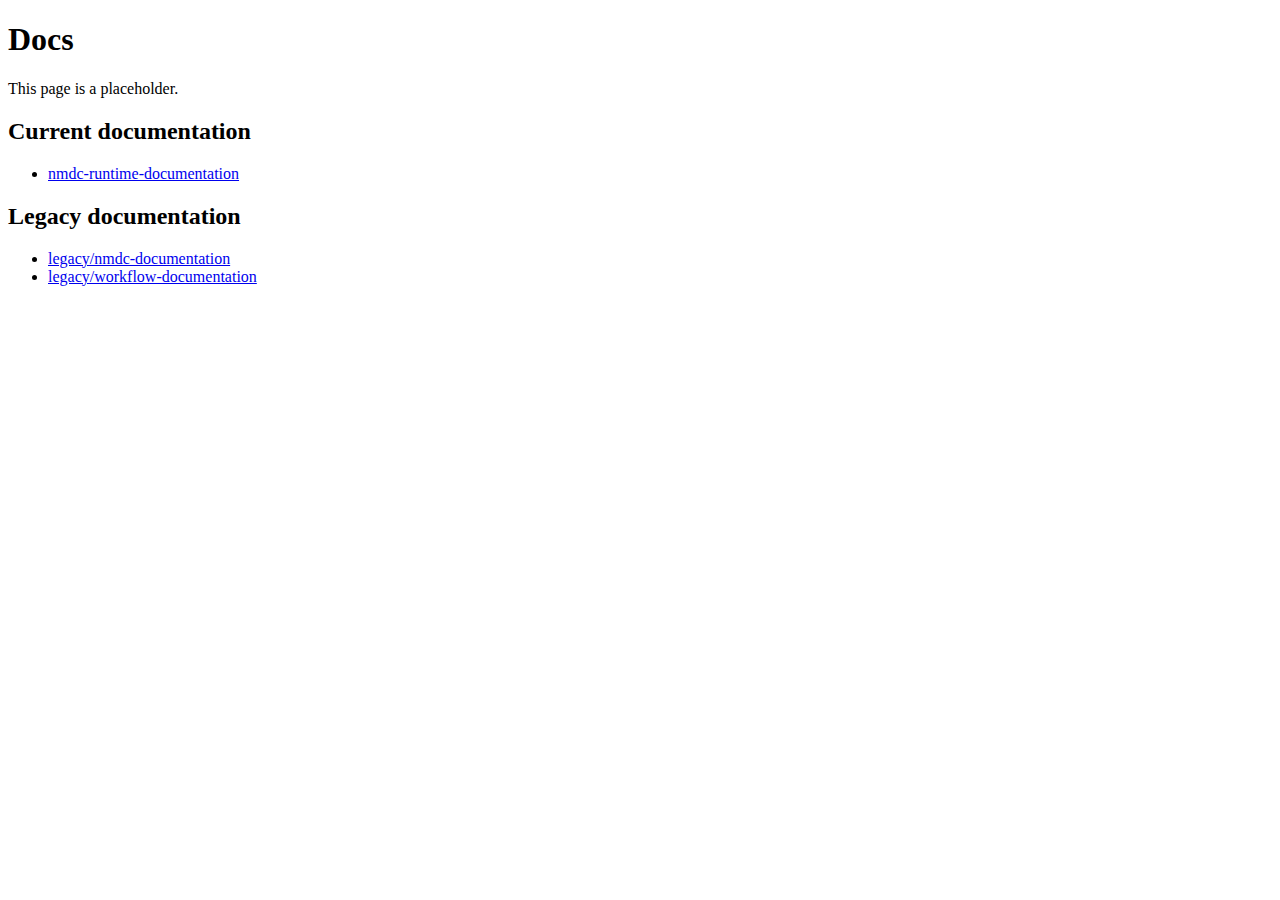
==== content/index.html @ 5e43f149 "Incorporate NMDC Runtime documentation into GitHub Pages site" ====
<!DOCTYPE html>
<html lang="en">
<head>
    <meta charset="UTF-8">
    <meta name="viewport" content="width=device-width, initial-scale=1.0">
    <title>Docs</title>
</head>
<body>
    <h1>Docs</h1>
    <p>This page is a placeholder.</p>
    <h2>Current documentation</h2>
    <ul>
        <li><a href="nmdc-runtime-documentation/index.html">nmdc-runtime-documentation</a></li>
    </ul>
    <h2>Legacy documentation</h2>
    <ul>
        <li><a href="legacy/nmdc-documentation/index.html">legacy/nmdc-documentation</a></li>
        <li><a href="legacy/workflow-documentation/index.html">legacy/workflow-documentation</a></li>
    </ul>
</body>
</html>
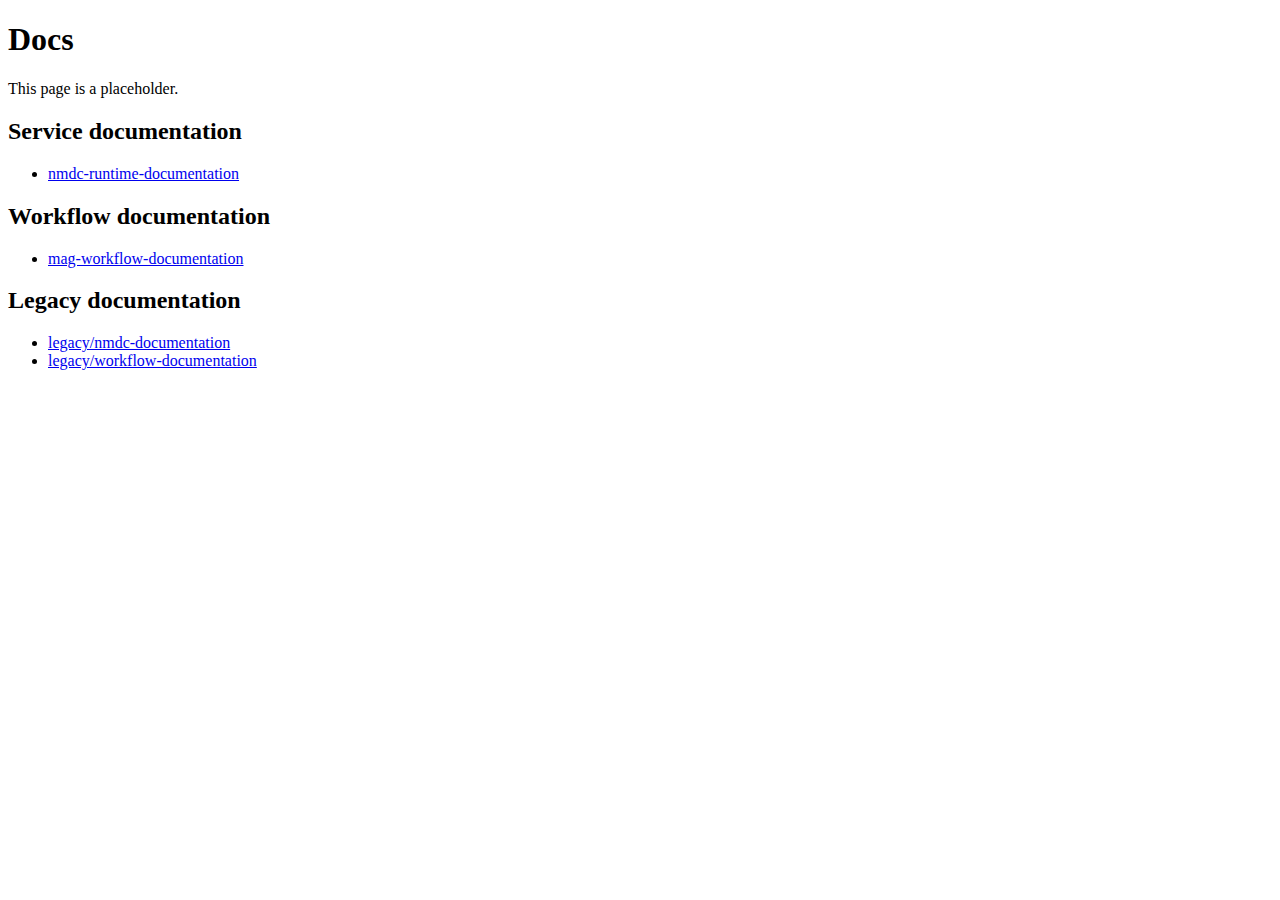
==== commit abd75503: "Add link to MAG workflow documentation page" ====
--- a/content/index.html
+++ b/content/index.html
@@ -8,9 +8,13 @@
 <body>
     <h1>Docs</h1>
     <p>This page is a placeholder.</p>
-    <h2>Current documentation</h2>
+    <h2>Service documentation</h2>
     <ul>
         <li><a href="nmdc-runtime-documentation/index.html">nmdc-runtime-documentation</a></li>
+    </ul>
+    <h2>Workflow documentation</h2>
+    <ul>
+        <li><a href="workflows/mag-workflow-documentation/index.html">mag-workflow-documentation</a></li>
     </ul>
     <h2>Legacy documentation</h2>
     <ul>
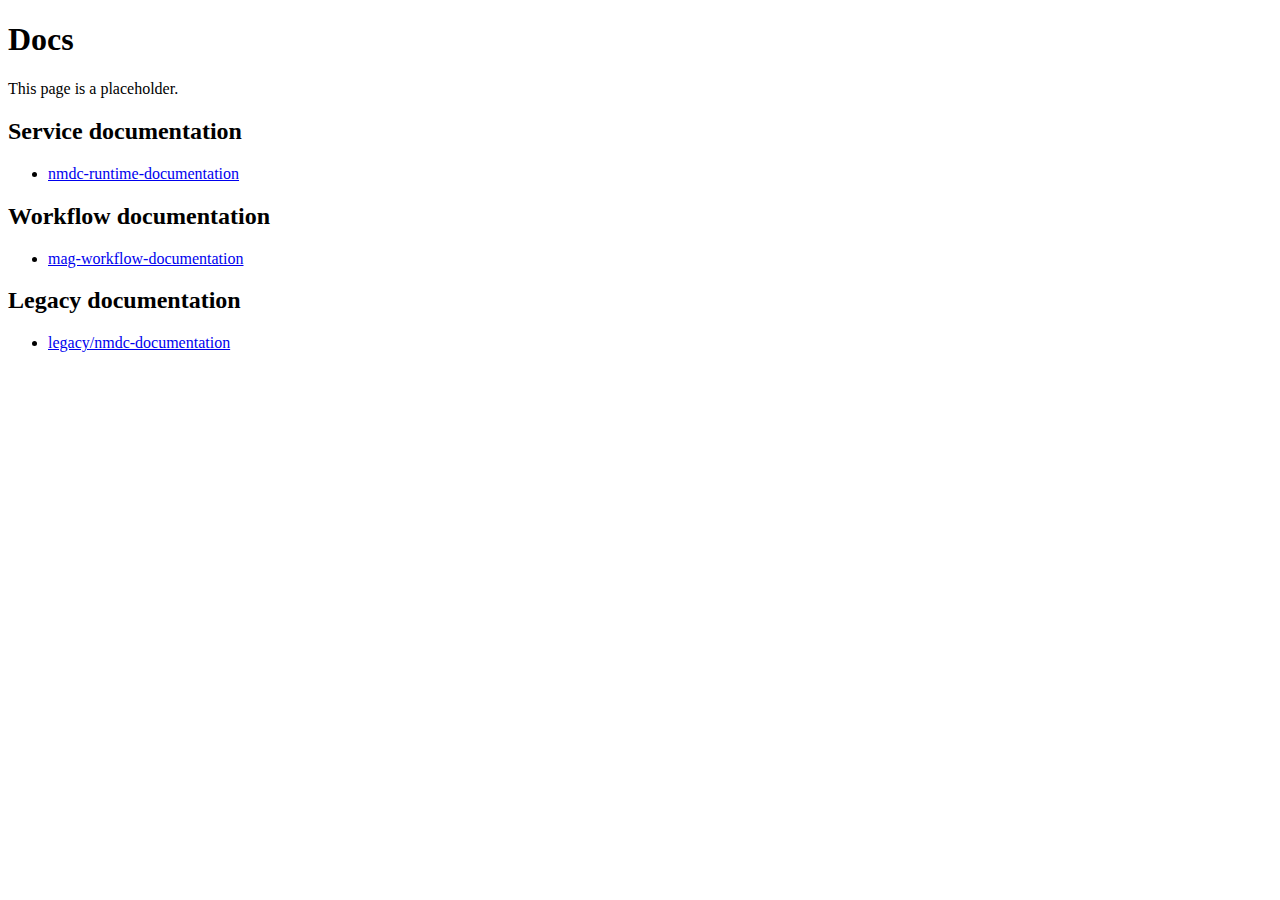
==== commit 4735fe7c: "Merge pull request #33 from microbiomedata/32-delete-static-workflow-documentation-from-legacy-direc" ====
--- a/content/index.html
+++ b/content/index.html
@@ -19,7 +19,6 @@
     <h2>Legacy documentation</h2>
     <ul>
         <li><a href="legacy/nmdc-documentation/index.html">legacy/nmdc-documentation</a></li>
-        <li><a href="legacy/workflow-documentation/index.html">legacy/workflow-documentation</a></li>
     </ul>
 </body>
 </html>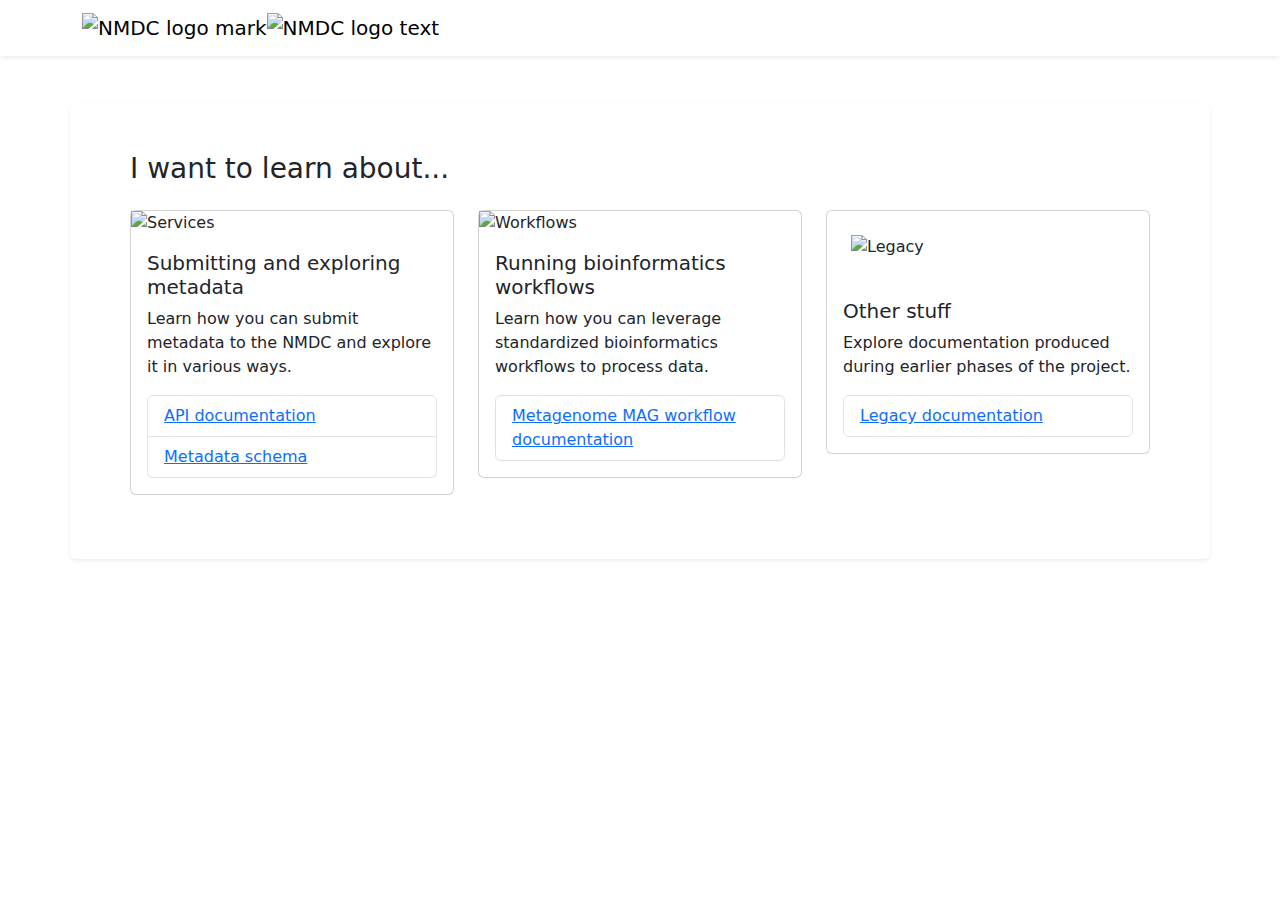
==== commit 6f0a966a: "Standardize letter casing" ====
--- a/content/index.html
+++ b/content/index.html
@@ -1,24 +1,125 @@
 <!DOCTYPE html>
 <html lang="en">
+
 <head>
-    <meta charset="UTF-8">
-    <meta name="viewport" content="width=device-width, initial-scale=1.0">
-    <title>Docs</title>
+    <meta charset="utf-8"/>
+    <title>Documentation | National Microbiome Data Collaborative</title>
+    <meta name="description"
+          content="Documentation about the National Microbiome Data Collaborative, an open and integrative data science ecosystem"/>
+    <link rel="icon" href="assets/favicon.ico"/>
+    <meta name="theme-color" content="#02AAE7"/>
+
+    <!-- Viewport (meta tag): Standard Bootstrap content; plus `viewport-fit=cover` so that,
+         even on iOS 11+ in landscape mode, the background image covers the full window width.
+         Reference: https://webkit.org/blog/7929/designing-websites-for-iphone-x/ -->
+    <meta name="viewport" content="width=device-width, initial-scale=1, viewport-fit=cover">
+
+    <!-- Arimo (font) -->
+    <link href="https://fonts.googleapis.com/css?family=Arimo:400,500,700&display=swap" rel="stylesheet"
+          type="text/css"/>
+
+    <!-- Bootstrap (css) -->
+    <link href="https://cdn.jsdelivr.net/npm/bootstrap@5.3.3/dist/css/bootstrap.min.css" rel="stylesheet"
+          integrity="sha384-QWTKZyjpPEjISv5WaRU9OFeRpok6YctnYmDr5pNlyT2bRjXh0JMhjY6hW+ALEwIH" crossorigin="anonymous">
+
+    <!-- Custom (css) -->
+    <link rel="stylesheet" type="text/css" href="assets/index.css"/>
 </head>
-<body>
-    <h1>Docs</h1>
-    <p>This page is a placeholder.</p>
-    <h2>Service documentation</h2>
-    <ul>
-        <li><a href="nmdc-runtime-documentation/index.html">nmdc-runtime-documentation</a></li>
-    </ul>
-    <h2>Workflow documentation</h2>
-    <ul>
-        <li><a href="workflows/mag-workflow-documentation/index.html">mag-workflow-documentation</a></li>
-    </ul>
-    <h2>Legacy documentation</h2>
-    <ul>
-        <li><a href="legacy/nmdc-documentation/index.html">legacy/nmdc-documentation</a></li>
-    </ul>
+
+<body class="nmdc-body">
+<!-- Navbar -->
+<nav class="navbar nmdc-navbar shadow-sm mb-5">
+    <div class="container">
+        <a class="navbar-brand" href="https://microbiomedata.org/"
+           title="National Microbiome Data Collaborative homepage">
+            <div class="nmdc-logo d-flex flex-row">
+                <img src="assets/img/logo-mark.svg" class="nmdc-logo-mark" alt="NMDC logo mark"/>
+                <img src="assets/img/logo-text.svg" class="nmdc-logo-text" alt="NMDC logo text"/>
+            </div>
+        </a>
+    </div>
+</nav>
+
+<main class="container shadow-sm rounded">
+    <div class="p-5">
+        <h3 class="mb-4">I want to learn about...</h3>
+        <div class="row">
+            <div class="col-md-4 col-sm-6 mb-3">
+                <div class="card">
+                    <div class="card-img-wrapper card-img-top" style="justify-content: flex-end;">
+                        <img src="assets/img/undraw_dashboard_re_3b76.svg" alt="Services">
+                    </div>
+                    <div class="card-body">
+                        <h4 class="card-title h5">Submitting and exploring metadata</h4>
+                        <p class="card-text">
+                            Learn how you can submit metadata to the NMDC and explore it in various ways.
+                        </p>
+                        <ul class="list-group">
+                            <li class="list-group-item">
+                                <a href="nmdc-runtime-documentation/index.html">
+                                    API documentation
+                                </a>
+                            </li>
+                            <li class="list-group-item">
+                                <a href="https://microbiomedata.github.io/nmdc-schema">
+                                    Metadata schema
+                                </a>
+                            </li>
+                        </ul>
+                    </div>
+                </div>
+            </div>
+            <div class="col-md-4 col-sm-6 mb-3">
+                <div class="card">
+                    <div class="card-img-wrapper card-img-top" style="justify-content: flex-end;">
+                        <img src="assets/img/undraw_data_processing_yrrv.svg" alt="Workflows">
+                    </div>
+                    <div class="card-body">
+                        <h4 class="card-title h5">Running bioinformatics workflows</h4>
+                        <p class="card-text">
+                            Learn how you can leverage standardized bioinformatics workflows
+                            to process data.
+                        </p>
+                        <ul class="list-group">
+                            <li class="list-group-item">
+                                <a href="workflows/mag-workflow-documentation/index.html">
+                                    Metagenome MAG workflow documentation
+                                </a>
+                            </li>
+                        </ul>
+                    </div>
+                </div>
+            </div>
+            <div class="col-md-4 col-sm-6 mb-3">
+                <div class="card">
+                    <div class="card-img-wrapper card-img-top" style="justify-content: center; padding: 24px;">
+                        <img src="assets/img/undraw_text_files_au1q.svg" alt="Legacy">
+                    </div>
+                    <div class="card-body">
+                        <h4 class="card-title h5">Other stuff</h4>
+                        <p class="card-text">
+                            Explore documentation produced during earlier phases of the project.
+                        </p>
+                        <ul class="list-group">
+                            <li class="list-group-item">
+                                <a href="legacy/nmdc-documentation/index.html">
+                                    Legacy documentation
+                                </a>
+                            </li>
+                        </ul>
+                    </div>
+                </div>
+            </div>
+        </div>
+    </div>
+</main>
+
+<!-- Bootstrap (js) -->
+<script src="https://cdn.jsdelivr.net/npm/bootstrap@5.3.3/dist/js/bootstrap.bundle.min.js"
+        integrity="sha384-YvpcrYf0tY3lHB60NNkmXc5s9fDVZLESaAA55NDzOxhy9GkcIdslK1eN7N6jIeHz"
+        crossorigin="anonymous"></script>
+
+<!-- Custom (js) -->
+<script src="assets/index.js"></script>
 </body>
 </html>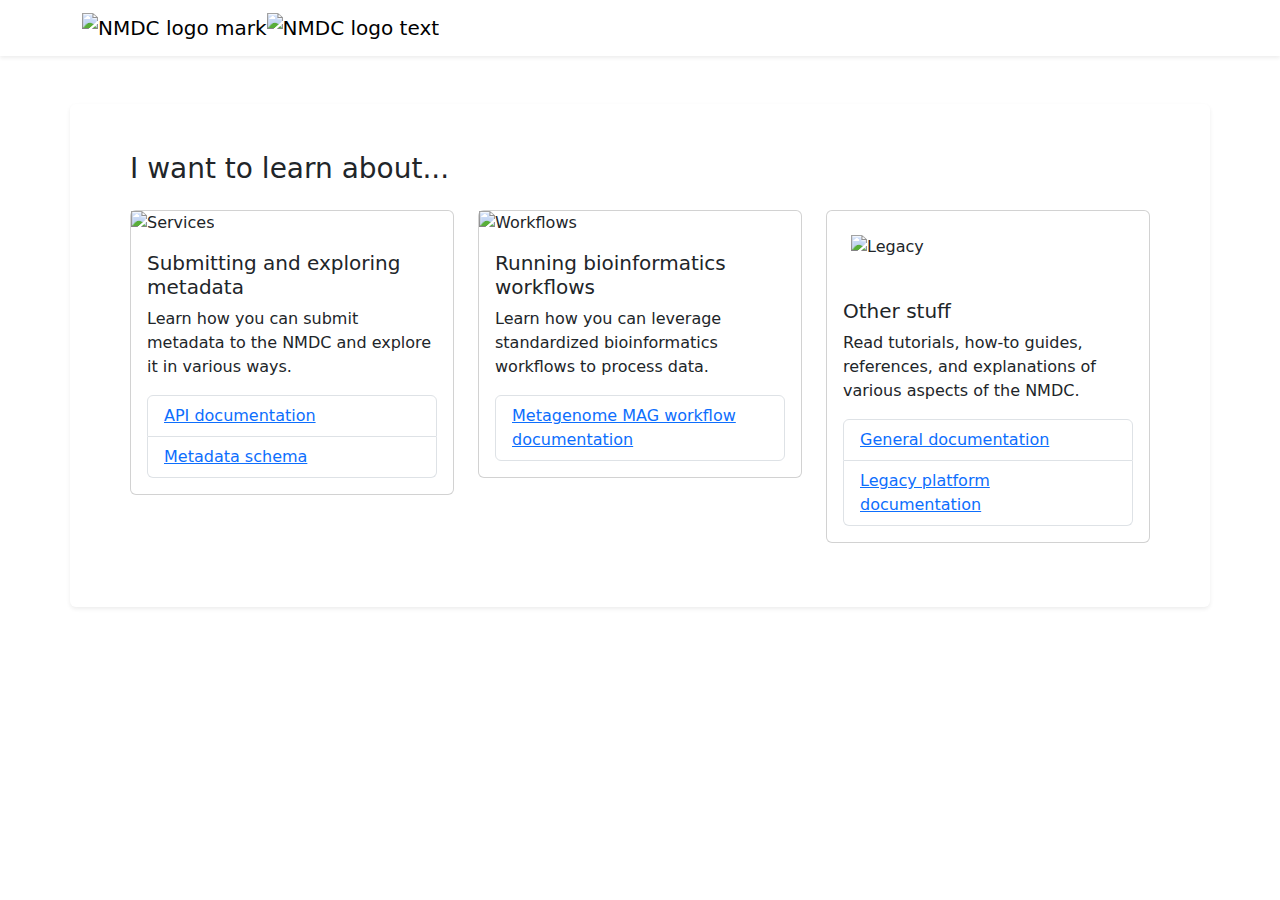
==== commit fb579958: "Merge pull request #40 from microbiomedata/39c-copy-legacy-docs-to-non-legacy-place" ====
--- a/content/index.html
+++ b/content/index.html
@@ -98,12 +98,17 @@
                     <div class="card-body">
                         <h4 class="card-title h5">Other stuff</h4>
                         <p class="card-text">
-                            Explore documentation produced during earlier phases of the project.
+                            Read tutorials, how-to guides, references, and explanations of various aspects of the NMDC.
                         </p>
                         <ul class="list-group">
                             <li class="list-group-item">
+                                <a href="nmdc/index.html">
+                                    General documentation
+                                </a>
+                            </li>
+                            <li class="list-group-item">
                                 <a href="legacy/nmdc-documentation/index.html">
-                                    Legacy documentation
+                                    Legacy platform documentation
                                 </a>
                             </li>
                         </ul>
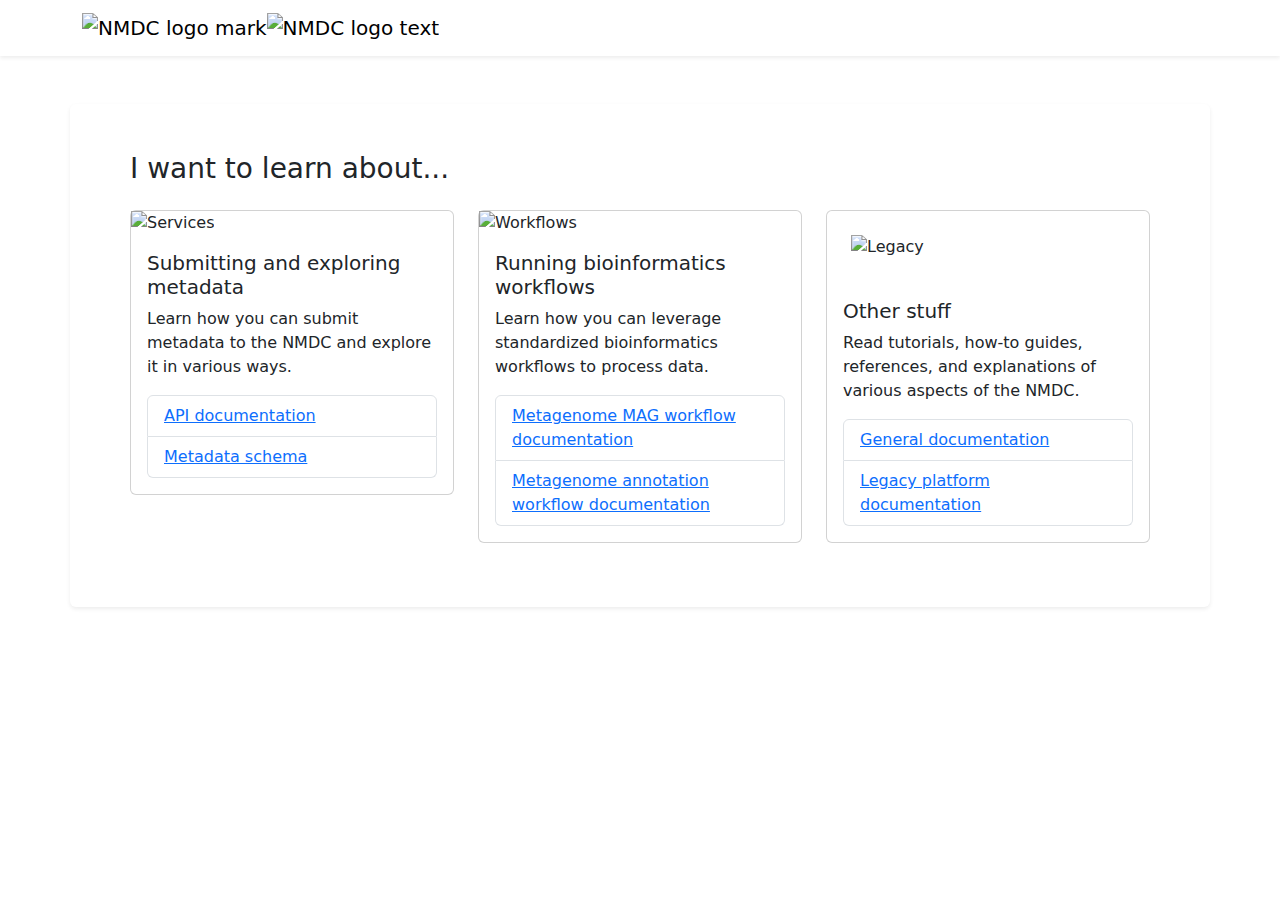
==== commit f0f7c534: "Pull and incorporate Metagenome Annotation workflow docs into website" ====
--- a/content/index.html
+++ b/content/index.html
@@ -86,6 +86,11 @@
                                     Metagenome MAG workflow documentation
                                 </a>
                             </li>
+                            <li class="list-group-item">
+                                <a href="workflows/mg-annotation-workflow-documentation/index.html">
+                                    Metagenome annotation workflow documentation
+                                </a>
+                            </li>
                         </ul>
                     </div>
                 </div>
